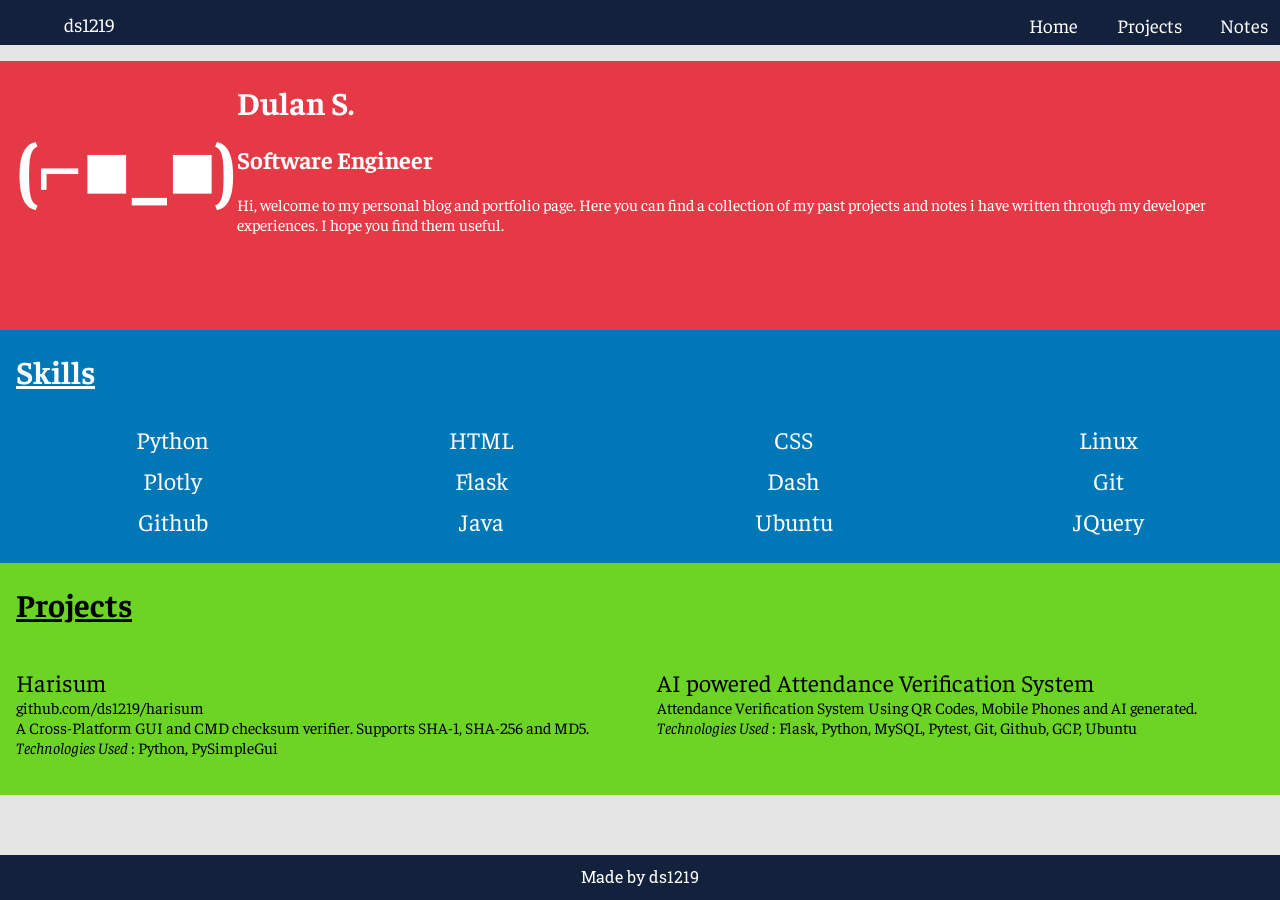
==== index.html @ 082e6889 "projects" ====
<!DOCTYPE html>
<html lang="en">
  <head>
    <meta charset="UTF-8" />
    <meta http-equiv="X-UA-Compatible" content="IE=edge" />
    <meta name="viewport" content="width=device-width, initial-scale=1.0" />
    <title>Home</title>
    <link rel="stylesheet" href="index.css" />
    <style>
      #content {
        display: grid;
        grid-template-rows: auto auto auto auto;
        padding-top: 1em;
        padding-bottom: 1em;
        color: white;
      }

      .card {
        padding-left: 1em;
        padding-right: 1em;
        padding-bottom: 1em;
      }
      #intro-card {
        display: grid;
        grid-template-columns: auto auto;
        background-color: #e63946;
      }

      #intro-card .emoticon {
        width: 100%;
        font-size: 5em;
        white-space: nowrap;
      }

      #skills,
      #projects {
        display: grid;
        background-color: #0077b6;
        color: 0077B6;
      }

      #projects {
        background-color: #6bd425;
        color: black;
      }
      .heading {
        grid-column-start: 1;
        grid-column-end: 5;
        text-decoration: underline;
        font-size: 2em;
      }

      .heading2 {
        grid-column-start: 1;
        grid-column-end: 5;
        font-size: 1.5em;
      }

      .skill p {
        font-size: 1.5em;
        text-align: center;
      }

      @media only screen and (max-width: 1064px) {
        #intro-card {
          grid-template-columns: auto;
          grid-template-rows: auto auto;
          column-gap: 0em;
        }

        .card {
          padding-bottom: 2em;
        }

        #skills,
        #projects {
          display: grid;
          grid-template-columns: auto;
          text-align: center;
        }

        .heading {
          grid-column-start: 1;
          grid-column-end: 1;
          text-align: center;
        }
      }
    </style>
  </head>
  <body>
    <nav>
      <a href="index.html" class="logo">ds1219</a>
      <a></a>
      <a href="index.html" class="links">Home</a>
      <a href="projects.html" class="links">Projects</a>
      <a href="notes.html" class="links">Notes</a>
    </nav>

    <div id="content">
      <div id="intro-card" class="card">
        <h1 class="emoticon">(⌐■_■)</h1>
        <div>
          <h1>Dulan S.</h1>
          <h2>Software Engineer</h2>
          <p>
            Hi, welcome to my personal blog and portfolio page. Here you can
            find a collection of my past projects and notes i have written
            through my developer experiences. I hope you find them useful.
          </p>
        </div>
      </div>
      <div id="skills" class="card">
        <h1 class="heading">Skills</h1>
        <div class="skill"><p>Python</p></div>
        <div class="skill"><p>HTML</p></div>
        <div class="skill"><p>CSS</p></div>
        <div class="skill"><p>Linux</p></div>
        <div class="skill"><p>Plotly</p></div>
        <div class="skill"><p>Flask</p></div>
        <div class="skill"><p>Dash</p></div>
        <div class="skill"><p>Git</p></div>
        <div class="skill"><p>Github</p></div>
        <div class="skill"><p>Java</p></div>
        <div class="skill"><p>Ubuntu</p></div>
        <div class="skill"><p>JQuery</p></div>
      </div>
      <div id="projects" class="card">
        <h1 class="heading">Projects</h1>
        <div>
          <p>
            <a class="heading2">Harisum</a><br />
            github.com/ds1219/harisum <br />
            A Cross-Platform GUI and CMD checksum verifier. Supports SHA-1,
            SHA-256 and MD5. <br />
            <em>Technologies Used</em> : Python, PySimpleGui
          </p>
        </div>
        <br />
        <br />
        <div>
          <p>
            <a class="heading2">AI powered Attendance Verification System</a
            ><br />
            Attendance Verification System Using QR Codes, Mobile Phones and AI
            generated.<br />
            <em>Technologies Used</em> : Flask, Python, MySQL, Pytest, Git,
            Github, GCP, Ubuntu
          </p>
        </div>
      </div>
    </div>

    <footer>
      <p>Made by ds1219</p>
    </footer>
  </body>
</html>
---- index.css ----
/*Google Fonts*/
@import url("https://fonts.googleapis.com/css2?family=Faustina:ital,wght@0,500;0,600;0,700;1,700&family=Kaisei+HarunoUmi:wght@500&family=Oswald:wght@300&family=Roboto+Slab&display=swap");

html,
body {
  font-family: "Faustina", serif;
  height: 100%;
  margin: 0;
  background-color: #e5e5e5;
}

/*revert chrome default css*/
p {
  margin-block-start: 0em;
  margin-block-end: 0em;
}

body {
  display: grid;
  grid-template-rows: 5vh auto 5vh;
}

.emoticon {
  font-family: "Faustina", serif;
}

nav {
  background-color: #14213d;
  overflow: hidden;
  display: grid;
  grid-template-columns: auto 70vw auto auto auto;
  font-size: 1.2em;
  padding-left: 5%;
  padding-right: 5%;
}

nav .links {
  color: white;
  text-align: center;
  height: 5vh;
  padding-left: 1em;
  padding-right: 1em;
  text-decoration: none;
  padding-top: 0.7em;
}

nav .links:hover {
  background-color: #fca311;
  color: #ffffff;
}

nav .logo {
  text-align: center;
  font-family: "Faustina", serif;
  color: white;
  text-decoration: none;
  padding-top: 0.6em;
}

nav .logo:hover {
  font-style: italic;
}

footer {
  width: 100%;
  background-color: #14213d;
  color: #ffffff;
  text-align: center;
  font-family: "Roboto Slab", serif;
  padding-top: 0.7em;
}

@media only screen and (max-width: 1064px) {
  nav {
    grid-template-columns: auto auto auto auto auto;
    padding-left: 1em;
    padding-right: 1em;
  }
}
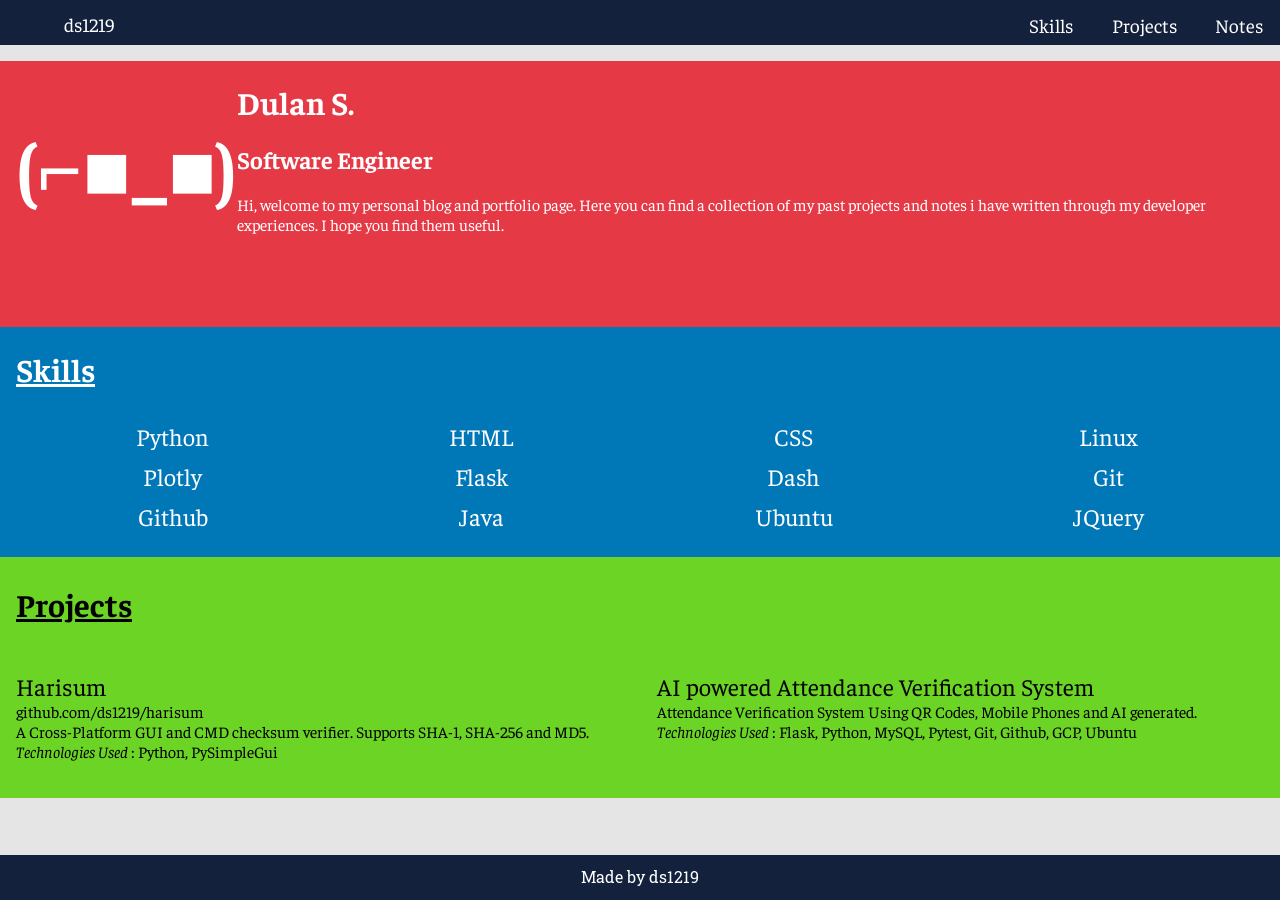
==== commit ea9364f2: "fix notes" ====
--- a/index.html
+++ b/index.html
@@ -91,8 +91,8 @@
     <nav>
       <a href="index.html" class="logo">ds1219</a>
       <a></a>
-      <a href="index.html" class="links">Home</a>
-      <a href="projects.html" class="links">Projects</a>
+      <a href="#skills" class="links">Skills</a>
+      <a href="#projects" class="links">Projects</a>
       <a href="notes.html" class="links">Notes</a>
     </nav>
 
@@ -124,7 +124,7 @@
         <div class="skill"><p>Ubuntu</p></div>
         <div class="skill"><p>JQuery</p></div>
       </div>
-      <div id="projects" class="card">
+      <section id="projects" class="card">
         <h1 class="heading">Projects</h1>
         <div>
           <p>
@@ -147,7 +147,7 @@
             Github, GCP, Ubuntu
           </p>
         </div>
-      </div>
+      </section>
     </div>
 
     <footer>
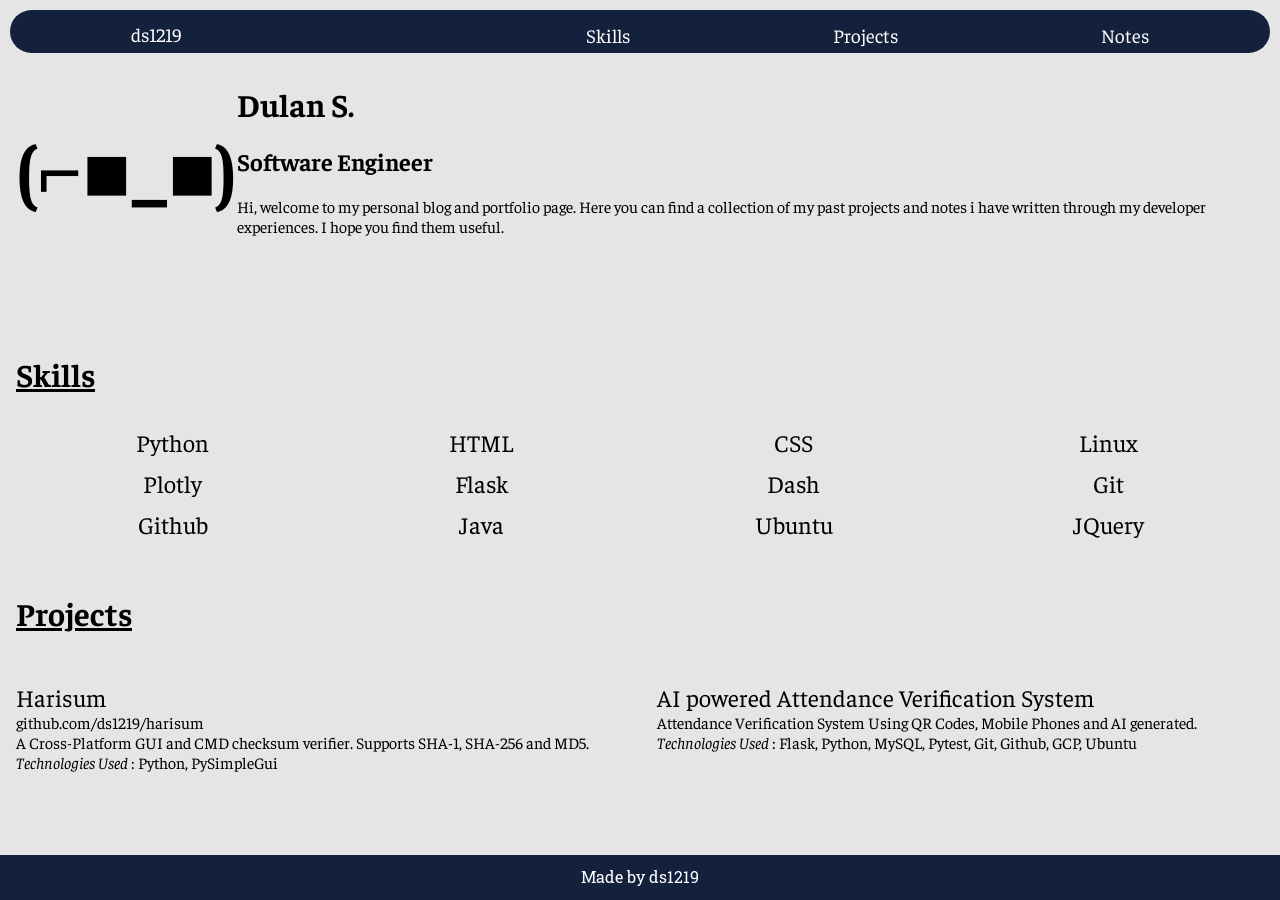
==== commit bf6a42a9: "navbar fix" ====
--- a/index.html
+++ b/index.html
@@ -1,157 +1,174 @@
 <!DOCTYPE html>
 <html lang="en">
-  <head>
-    <meta charset="UTF-8" />
-    <meta http-equiv="X-UA-Compatible" content="IE=edge" />
-    <meta name="viewport" content="width=device-width, initial-scale=1.0" />
-    <title>Home</title>
-    <link rel="stylesheet" href="index.css" />
-    <style>
-      #content {
-        display: grid;
-        grid-template-rows: auto auto auto auto;
-        padding-top: 1em;
-        padding-bottom: 1em;
-        color: white;
+
+<head>
+  <meta charset="UTF-8" />
+  <meta http-equiv="X-UA-Compatible" content="IE=edge" />
+  <meta name="viewport" content="width=device-width, initial-scale=1.0" />
+  <title>Home</title>
+  <link rel="stylesheet" href="index.css" />
+  <style>
+    #content {
+      display: grid;
+      grid-template-rows: auto auto auto auto;
+    }
+
+    .card {
+      padding-left: 1em;
+      padding-right: 1em;
+      padding-bottom: 1em;
+    }
+
+    #intro-card {
+      display: grid;
+      grid-template-columns: auto auto;
+    }
+
+    #intro-card .emoticon {
+      width: 100%;
+      font-size: 5em;
+      white-space: nowrap;
+    }
+
+    #skills,
+    #projects {
+      display: grid;
+    }
+
+    .heading {
+      grid-column-start: 1;
+      grid-column-end: 5;
+      text-decoration: underline;
+      font-size: 2em;
+    }
+
+    .heading2 {
+      grid-column-start: 1;
+      grid-column-end: 5;
+      font-size: 1.5em;
+    }
+
+    .skill p {
+      font-size: 1.5em;
+      text-align: center;
+    }
+
+    @media only screen and (max-width: 1064px) {
+      #intro-card {
+        grid-template-columns: auto;
+        grid-template-rows: auto auto;
+        column-gap: 0em;
       }
 
       .card {
-        padding-left: 1em;
-        padding-right: 1em;
-        padding-bottom: 1em;
-      }
-      #intro-card {
-        display: grid;
-        grid-template-columns: auto auto;
-        background-color: #e63946;
-      }
-
-      #intro-card .emoticon {
-        width: 100%;
-        font-size: 5em;
-        white-space: nowrap;
+        padding-bottom: 2em;
       }
 
       #skills,
       #projects {
         display: grid;
-        background-color: #0077b6;
-        color: 0077B6;
-      }
-
-      #projects {
-        background-color: #6bd425;
-        color: black;
-      }
-      .heading {
-        grid-column-start: 1;
-        grid-column-end: 5;
-        text-decoration: underline;
-        font-size: 2em;
-      }
-
-      .heading2 {
-        grid-column-start: 1;
-        grid-column-end: 5;
-        font-size: 1.5em;
-      }
-
-      .skill p {
-        font-size: 1.5em;
+        grid-template-columns: auto;
         text-align: center;
       }
 
-      @media only screen and (max-width: 1064px) {
-        #intro-card {
-          grid-template-columns: auto;
-          grid-template-rows: auto auto;
-          column-gap: 0em;
-        }
+      .heading {
+        grid-column-start: 1;
+        grid-column-end: 1;
+        text-align: center;
+      }
+    }
+  </style>
+</head>
 
-        .card {
-          padding-bottom: 2em;
-        }
+<body>
+  <nav>
+    <a href="index.html" class="logo">ds1219</a>
+    <a></a>
+    <a href="index.html#skills" class="links">Skills</a>
+    <a href="index.htm#projects" class="links">Projects</a>
+    <a href="notes.html" class="links">Notes</a>
+  </nav>
 
-        #skills,
-        #projects {
-          display: grid;
-          grid-template-columns: auto;
-          text-align: center;
-        }
+  <div id="content">
+    <div id="intro-card" class="card">
+      <h1 class="emoticon">(⌐■_■)</h1>
+      <div>
+        <h1>Dulan S.</h1>
+        <h2>Software Engineer</h2>
+        <p>
+          Hi, welcome to my personal blog and portfolio page. Here you can
+          find a collection of my past projects and notes i have written
+          through my developer experiences. I hope you find them useful.
+        </p>
+      </div>
+    </div>
+    <div id="skills" class="card">
+      <h1 class="heading">Skills</h1>
+      <div class="skill">
+        <p>Python</p>
+      </div>
+      <div class="skill">
+        <p>HTML</p>
+      </div>
+      <div class="skill">
+        <p>CSS</p>
+      </div>
+      <div class="skill">
+        <p>Linux</p>
+      </div>
+      <div class="skill">
+        <p>Plotly</p>
+      </div>
+      <div class="skill">
+        <p>Flask</p>
+      </div>
+      <div class="skill">
+        <p>Dash</p>
+      </div>
+      <div class="skill">
+        <p>Git</p>
+      </div>
+      <div class="skill">
+        <p>Github</p>
+      </div>
+      <div class="skill">
+        <p>Java</p>
+      </div>
+      <div class="skill">
+        <p>Ubuntu</p>
+      </div>
+      <div class="skill">
+        <p>JQuery</p>
+      </div>
+    </div>
+    <section id="projects" class="card">
+      <h1 class="heading">Projects</h1>
+      <div>
+        <p>
+          <a class="heading2">Harisum</a><br />
+          github.com/ds1219/harisum <br />
+          A Cross-Platform GUI and CMD checksum verifier. Supports SHA-1,
+          SHA-256 and MD5. <br />
+          <em>Technologies Used</em> : Python, PySimpleGui
+        </p>
+      </div>
+      <br />
+      <br />
+      <div>
+        <p>
+          <a class="heading2">AI powered Attendance Verification System</a><br />
+          Attendance Verification System Using QR Codes, Mobile Phones and AI
+          generated.<br />
+          <em>Technologies Used</em> : Flask, Python, MySQL, Pytest, Git,
+          Github, GCP, Ubuntu
+        </p>
+      </div>
+    </section>
+  </div>
 
-        .heading {
-          grid-column-start: 1;
-          grid-column-end: 1;
-          text-align: center;
-        }
-      }
-    </style>
-  </head>
-  <body>
-    <nav>
-      <a href="index.html" class="logo">ds1219</a>
-      <a></a>
-      <a href="#skills" class="links">Skills</a>
-      <a href="#projects" class="links">Projects</a>
-      <a href="notes.html" class="links">Notes</a>
-    </nav>
+  <footer>
+    <p>Made by ds1219</p>
+  </footer>
+</body>
 
-    <div id="content">
-      <div id="intro-card" class="card">
-        <h1 class="emoticon">(⌐■_■)</h1>
-        <div>
-          <h1>Dulan S.</h1>
-          <h2>Software Engineer</h2>
-          <p>
-            Hi, welcome to my personal blog and portfolio page. Here you can
-            find a collection of my past projects and notes i have written
-            through my developer experiences. I hope you find them useful.
-          </p>
-        </div>
-      </div>
-      <div id="skills" class="card">
-        <h1 class="heading">Skills</h1>
-        <div class="skill"><p>Python</p></div>
-        <div class="skill"><p>HTML</p></div>
-        <div class="skill"><p>CSS</p></div>
-        <div class="skill"><p>Linux</p></div>
-        <div class="skill"><p>Plotly</p></div>
-        <div class="skill"><p>Flask</p></div>
-        <div class="skill"><p>Dash</p></div>
-        <div class="skill"><p>Git</p></div>
-        <div class="skill"><p>Github</p></div>
-        <div class="skill"><p>Java</p></div>
-        <div class="skill"><p>Ubuntu</p></div>
-        <div class="skill"><p>JQuery</p></div>
-      </div>
-      <section id="projects" class="card">
-        <h1 class="heading">Projects</h1>
-        <div>
-          <p>
-            <a class="heading2">Harisum</a><br />
-            github.com/ds1219/harisum <br />
-            A Cross-Platform GUI and CMD checksum verifier. Supports SHA-1,
-            SHA-256 and MD5. <br />
-            <em>Technologies Used</em> : Python, PySimpleGui
-          </p>
-        </div>
-        <br />
-        <br />
-        <div>
-          <p>
-            <a class="heading2">AI powered Attendance Verification System</a
-            ><br />
-            Attendance Verification System Using QR Codes, Mobile Phones and AI
-            generated.<br />
-            <em>Technologies Used</em> : Flask, Python, MySQL, Pytest, Git,
-            Github, GCP, Ubuntu
-          </p>
-        </div>
-      </section>
-    </div>
-
-    <footer>
-      <p>Made by ds1219</p>
-    </footer>
-  </body>
-</html>
+</html>
--- a/index.css
+++ b/index.css
@@ -17,7 +17,7 @@
 
 body {
   display: grid;
-  grid-template-rows: 5vh auto 5vh;
+  grid-template-rows: 7vh auto 5vh;
 }
 
 .emoticon {
@@ -26,20 +26,17 @@
 
 nav {
   background-color: #14213d;
-  overflow: hidden;
   display: grid;
-  grid-template-columns: auto 70vw auto auto auto;
+  grid-template-columns: auto auto auto auto auto;
+  padding: 0em 1em 0em;
   font-size: 1.2em;
-  padding-left: 5%;
-  padding-right: 5%;
+  border-radius: 50px;
+  margin: 10px 10px 10px;
 }
 
 nav .links {
   color: white;
   text-align: center;
-  height: 5vh;
-  padding-left: 1em;
-  padding-right: 1em;
   text-decoration: none;
   padding-top: 0.7em;
 }
@@ -69,11 +66,3 @@
   font-family: "Roboto Slab", serif;
   padding-top: 0.7em;
 }
-
-@media only screen and (max-width: 1064px) {
-  nav {
-    grid-template-columns: auto auto auto auto auto;
-    padding-left: 1em;
-    padding-right: 1em;
-  }
-}
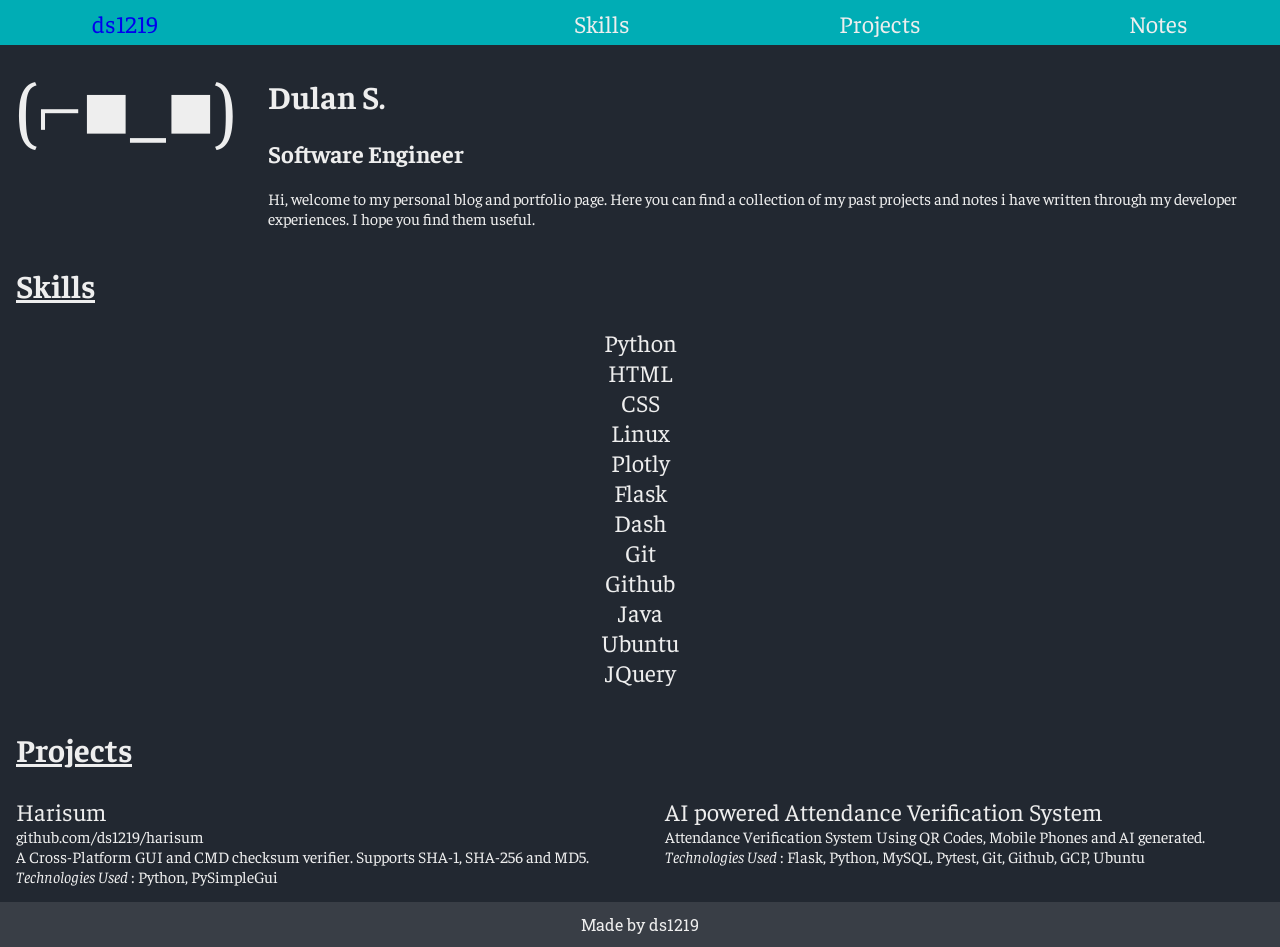
==== commit 81759380: "v3 many changes" ====
--- a/index.html
+++ b/index.html
@@ -1,174 +1,117 @@
 <!DOCTYPE html>
 <html lang="en">
-
-<head>
-  <meta charset="UTF-8" />
-  <meta http-equiv="X-UA-Compatible" content="IE=edge" />
-  <meta name="viewport" content="width=device-width, initial-scale=1.0" />
-  <title>Home</title>
-  <link rel="stylesheet" href="index.css" />
-  <style>
-    #content {
-      display: grid;
-      grid-template-rows: auto auto auto auto;
-    }
-
-    .card {
-      padding-left: 1em;
-      padding-right: 1em;
-      padding-bottom: 1em;
-    }
-
-    #intro-card {
-      display: grid;
-      grid-template-columns: auto auto;
-    }
-
-    #intro-card .emoticon {
-      width: 100%;
-      font-size: 5em;
-      white-space: nowrap;
-    }
-
-    #skills,
-    #projects {
-      display: grid;
-    }
-
-    .heading {
-      grid-column-start: 1;
-      grid-column-end: 5;
-      text-decoration: underline;
-      font-size: 2em;
-    }
-
-    .heading2 {
-      grid-column-start: 1;
-      grid-column-end: 5;
-      font-size: 1.5em;
-    }
-
-    .skill p {
-      font-size: 1.5em;
-      text-align: center;
-    }
-
-    @media only screen and (max-width: 1064px) {
+  <head>
+    <meta charset="UTF-8" />
+    <meta http-equiv="X-UA-Compatible" content="IE=edge" />
+    <meta name="viewport" content="width=device-width, initial-scale=1.0" />
+    <title>Home</title>
+    <link rel="stylesheet" href="styles/index.css" />
+    <style>
       #intro-card {
-        grid-template-columns: auto;
-        grid-template-rows: auto auto;
-        column-gap: 0em;
+        display: grid;
+        grid-template-columns: auto auto;
+        column-gap: 2em;
+        margin-top: 10px;
       }
 
-      .card {
-        padding-bottom: 2em;
+      #intro-card .emoticon {
+        width: 100%;
+        font-size: 5em;
+        white-space: nowrap;
       }
 
-      #skills,
-      #projects {
-        display: grid;
-        grid-template-columns: auto;
-        text-align: center;
+      .emoticon {
+        font-family: "Faustina", serif;
+        padding-top: 0px;
       }
 
-      .heading {
-        grid-column-start: 1;
-        grid-column-end: 1;
-        text-align: center;
+      @media only screen and (max-width: 1064px) {
+        #intro-card {
+          grid-template-columns: auto;
+          grid-template-rows: auto auto;
+          column-gap: 0em;
+        }
       }
-    }
-  </style>
-</head>
+    </style>
+  </head>
 
-<body>
-  <nav>
-    <a href="index.html" class="logo">ds1219</a>
-    <a></a>
-    <a href="index.html#skills" class="links">Skills</a>
-    <a href="index.htm#projects" class="links">Projects</a>
-    <a href="notes.html" class="links">Notes</a>
-  </nav>
+  <body>
+    <nav>
+      <span><a href="index.html" class="logo">ds1219</a></span>
+      <a></a>
+      <span><a href="index.html#skills" class="links">Skills</a></span>
+      <span><a href="index.htm#projects" class="links">Projects</a></span>
+      <span><a href="notes.html" class="links">Notes</a></span>
+    </nav>
 
-  <div id="content">
-    <div id="intro-card" class="card">
-      <h1 class="emoticon">(⌐■_■)</h1>
-      <div>
-        <h1>Dulan S.</h1>
-        <h2>Software Engineer</h2>
-        <p>
-          Hi, welcome to my personal blog and portfolio page. Here you can
-          find a collection of my past projects and notes i have written
-          through my developer experiences. I hope you find them useful.
-        </p>
+    <div id="content">
+      <div id="intro-card" class="card">
+        <p class="emoticon">(⌐■_■)</p>
+        <div>
+          <h1>Dulan S.</h1>
+          <h2>Software Engineer</h2>
+          <p>
+            Hi, welcome to my personal blog and portfolio page. Here you can
+            find a collection of my past projects and notes i have written
+            through my developer experiences. I hope you find them useful.
+          </p>
+        </div>
       </div>
-    </div>
-    <div id="skills" class="card">
-      <h1 class="heading">Skills</h1>
-      <div class="skill">
+      <div id="skills" class="card">
+        <h1 class="heading">Skills</h1>
+
         <p>Python</p>
-      </div>
-      <div class="skill">
+
         <p>HTML</p>
-      </div>
-      <div class="skill">
+
         <p>CSS</p>
-      </div>
-      <div class="skill">
+
         <p>Linux</p>
-      </div>
-      <div class="skill">
+
         <p>Plotly</p>
-      </div>
-      <div class="skill">
+
         <p>Flask</p>
-      </div>
-      <div class="skill">
+
         <p>Dash</p>
-      </div>
-      <div class="skill">
+
         <p>Git</p>
-      </div>
-      <div class="skill">
+
         <p>Github</p>
-      </div>
-      <div class="skill">
+
         <p>Java</p>
-      </div>
-      <div class="skill">
+
         <p>Ubuntu</p>
-      </div>
-      <div class="skill">
+
         <p>JQuery</p>
       </div>
+      <section id="projects" class="card">
+        <h1 class="heading">Projects</h1>
+        <div>
+          <p>
+            <a class="heading2">Harisum</a><br />
+            github.com/ds1219/harisum <br />
+            A Cross-Platform GUI and CMD checksum verifier. Supports SHA-1,
+            SHA-256 and MD5. <br />
+            <em>Technologies Used</em> : Python, PySimpleGui
+          </p>
+        </div>
+        <br />
+        <br />
+        <div>
+          <p>
+            <a class="heading2">AI powered Attendance Verification System</a
+            ><br />
+            Attendance Verification System Using QR Codes, Mobile Phones and AI
+            generated.<br />
+            <em>Technologies Used</em> : Flask, Python, MySQL, Pytest, Git,
+            Github, GCP, Ubuntu
+          </p>
+        </div>
+      </section>
     </div>
-    <section id="projects" class="card">
-      <h1 class="heading">Projects</h1>
-      <div>
-        <p>
-          <a class="heading2">Harisum</a><br />
-          github.com/ds1219/harisum <br />
-          A Cross-Platform GUI and CMD checksum verifier. Supports SHA-1,
-          SHA-256 and MD5. <br />
-          <em>Technologies Used</em> : Python, PySimpleGui
-        </p>
-      </div>
-      <br />
-      <br />
-      <div>
-        <p>
-          <a class="heading2">AI powered Attendance Verification System</a><br />
-          Attendance Verification System Using QR Codes, Mobile Phones and AI
-          generated.<br />
-          <em>Technologies Used</em> : Flask, Python, MySQL, Pytest, Git,
-          Github, GCP, Ubuntu
-        </p>
-      </div>
-    </section>
-  </div>
 
-  <footer>
-    <p>Made by ds1219</p>
-  </footer>
-</body>
-
-</html>+    <footer>
+      <p>Made by ds1219</p>
+    </footer>
+  </body>
+</html>
--- a/styles/index.css
+++ b/styles/index.css
@@ -0,0 +1,103 @@
+/*Google Fonts*/
+@import url("https://fonts.googleapis.com/css2?family=Faustina:ital,wght@0,500;0,600;0,700;1,700&family=Kaisei+HarunoUmi:wght@500&family=Oswald:wght@300&family=Roboto+Slab&display=swap");
+/*external stylesheets*/
+@import "nav.css";
+
+:root {
+  --background: #222831;
+  --foreground: #393e46;
+  --text: #eeeeee;
+  --accent: #00adb5;
+}
+
+html,
+body {
+  font-family: "Faustina", serif;
+  height: 100%;
+  margin: 0;
+  background-color: var(--background);
+  color: var(--text);
+}
+
+/*revert chrome default css*/
+p {
+  margin-block-start: 0em;
+  margin-block-end: 0em;
+}
+
+body {
+  display: grid;
+  grid-template-rows: 5vh auto 5vh;
+}
+
+/* footer */
+footer {
+  width: 100%;
+  background-color: var(--foreground);
+  text-align: center;
+  font-family: "Roboto Slab", serif;
+  display: grid;
+  place-items: center;
+}
+
+#content {
+  display: grid;
+  grid-template-rows: auto auto auto auto;
+}
+
+.card {
+  padding-left: 1em;
+  padding-right: 1em;
+  padding-bottom: 1em;
+  column-gap: 1em;
+}
+
+#skill {
+  display: grid;
+  grid-template-columns: auto auto auto;
+}
+
+#projects {
+  display: grid;
+}
+
+.heading {
+  grid-column-start: 1;
+  grid-column-end: 5;
+  text-decoration: underline;
+  font-size: 2em;
+}
+
+.heading2 {
+  grid-column-start: 1;
+  grid-column-end: 5;
+  font-size: 1.5em;
+}
+
+#skills p {
+  font-size: 1.5em;
+  text-align: center;
+}
+
+@media only screen and (max-width: 1064px) {
+  .card {
+    padding-bottom: 2em;
+  }
+
+  #projects {
+    display: grid;
+    grid-template-columns: auto;
+    text-align: center;
+  }
+
+  #skill {
+    display: grid;
+    grid-template-columns: auto auto auto auto auto;
+  }
+
+  .heading {
+    grid-column-start: 1;
+    grid-column-end: 1;
+    text-align: center;
+  }
+}
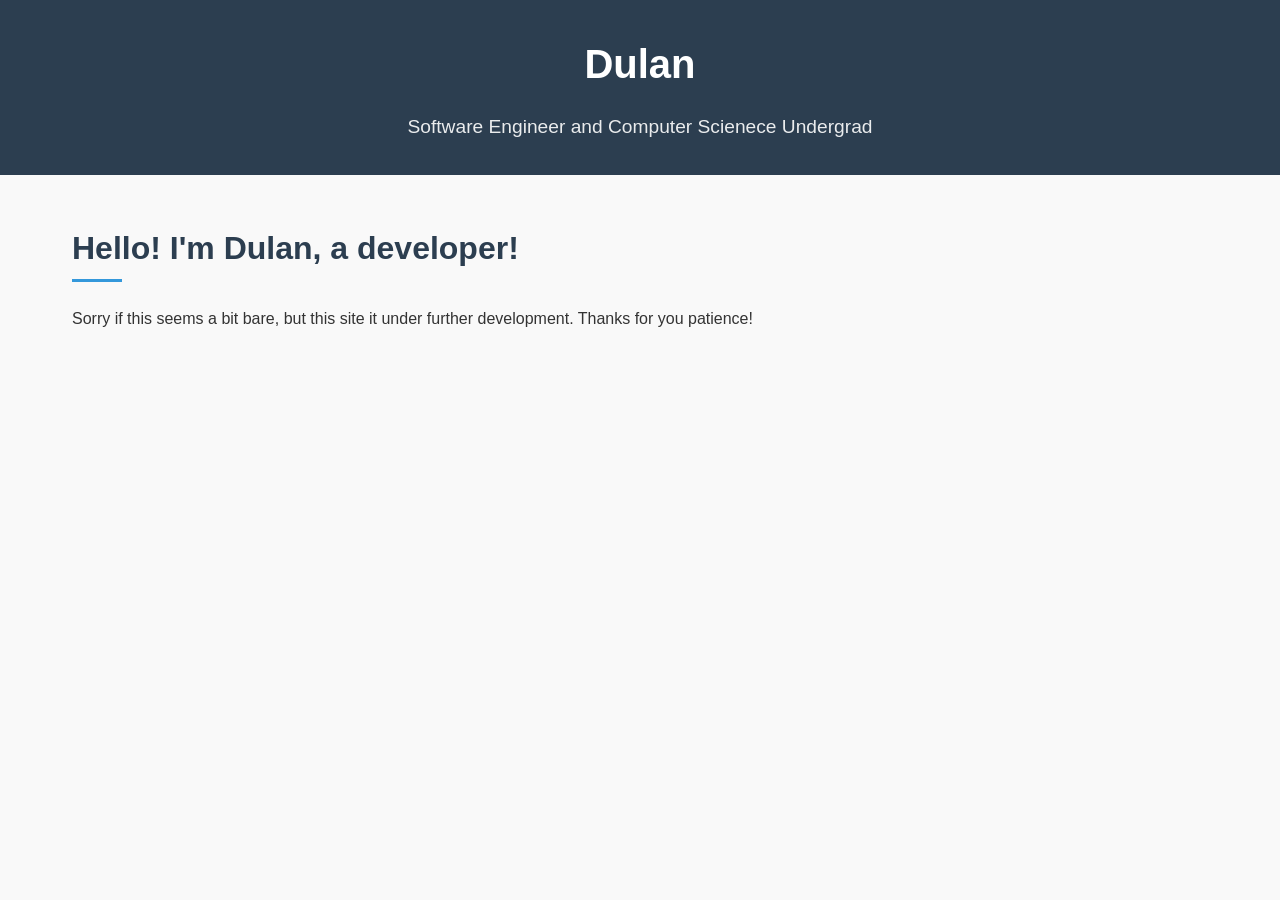
==== commit 0189d5b0: "Rename portfolio-landing-page.html to index.html" ====
--- a/index.html
+++ b/index.html
@@ -1,117 +1,263 @@
 <!DOCTYPE html>
 <html lang="en">
-  <head>
-    <meta charset="UTF-8" />
-    <meta http-equiv="X-UA-Compatible" content="IE=edge" />
-    <meta name="viewport" content="width=device-width, initial-scale=1.0" />
-    <title>Home</title>
-    <link rel="stylesheet" href="styles/index.css" />
+<head>
+    <meta charset="UTF-8">
+    <meta name="viewport" content="width=device-width, initial-scale=1.0">
+    <title>ds1219 Portfolio</title>
     <style>
-      #intro-card {
-        display: grid;
-        grid-template-columns: auto auto;
-        column-gap: 2em;
-        margin-top: 10px;
-      }
-
-      #intro-card .emoticon {
-        width: 100%;
-        font-size: 5em;
-        white-space: nowrap;
-      }
-
-      .emoticon {
-        font-family: "Faustina", serif;
-        padding-top: 0px;
-      }
-
-      @media only screen and (max-width: 1064px) {
-        #intro-card {
-          grid-template-columns: auto;
-          grid-template-rows: auto auto;
-          column-gap: 0em;
-        }
-      }
+        /* Reset and base styles */
+        * {
+            margin: 0;
+            padding: 0;
+            box-sizing: border-box;
+        }
+        
+        body {
+            font-family: 'Helvetica Neue', Arial, sans-serif;
+            line-height: 1.6;
+            color: #333;
+            background-color: #f9f9f9;
+        }
+        
+        /* Header styles */
+        header {
+            background-color: #2c3e50;
+            color: white;
+            padding: 2rem 0;
+            text-align: center;
+        }
+        
+        .header-content {
+            max-width: 1200px;
+            margin: 0 auto;
+            padding: 0 2rem;
+        }
+        
+        .header-content h1 {
+            font-size: 2.5rem;
+            margin-bottom: 1rem;
+        }
+        
+        .header-content p {
+            font-size: 1.2rem;
+            opacity: 0.9;
+        }
+        
+        /* Navigation */
+        nav {
+            background-color: #34495e;
+            padding: 1rem 0;
+        }
+        
+        nav ul {
+            display: flex;
+            justify-content: center;
+            list-style: none;
+            max-width: 1200px;
+            margin: 0 auto;
+            padding: 0 2rem;
+        }
+        
+        nav ul li {
+            margin: 0 1rem;
+        }
+        
+        nav ul li a {
+            color: white;
+            text-decoration: none;
+            font-weight: bold;
+            transition: opacity 0.3s;
+        }
+        
+        nav ul li a:hover {
+            opacity: 0.8;
+        }
+        
+        /* Main content */
+        main {
+            max-width: 1200px;
+            margin: 3rem auto;
+            padding: 0 2rem;
+        }
+        
+        /* About section */
+        .about {
+            margin-bottom: 4rem;
+        }
+        
+        .about h2 {
+            font-size: 2rem;
+            color: #2c3e50;
+            margin-bottom: 1.5rem;
+            position: relative;
+            padding-bottom: 0.5rem;
+        }
+        
+        .about h2::after {
+            content: "";
+            position: absolute;
+            bottom: 0;
+            left: 0;
+            width: 50px;
+            height: 3px;
+            background-color: #3498db;
+        }
+        
+        /* Projects section */
+        .projects h2 {
+            font-size: 2rem;
+            color: #2c3e50;
+            margin-bottom: 1.5rem;
+            position: relative;
+            padding-bottom: 0.5rem;
+        }
+        
+        .projects h2::after {
+            content: "";
+            position: absolute;
+            bottom: 0;
+            left: 0;
+            width: 50px;
+            height: 3px;
+            background-color: #3498db;
+        }
+        
+        .project-grid {
+            display: grid;
+            grid-template-columns: repeat(auto-fill, minmax(300px, 1fr));
+            gap: 2rem;
+        }
+        
+        .project-card {
+            background-color: white;
+            border-radius: 8px;
+            overflow: hidden;
+            box-shadow: 0 4px 6px rgba(0, 0, 0, 0.1);
+            transition: transform 0.3s, box-shadow 0.3s;
+        }
+        
+        .project-card:hover {
+            transform: translateY(-5px);
+            box-shadow: 0 10px 20px rgba(0, 0, 0, 0.1);
+        }
+        
+        .project-image {
+            width: 100%;
+            height: 200px;
+            background-color: #3498db;
+            position: relative;
+        }
+        
+        .project-image::before {
+            content: "Project Image";
+            position: absolute;
+            top: 50%;
+            left: 50%;
+            transform: translate(-50%, -50%);
+            color: white;
+            font-weight: bold;
+        }
+        
+        .project-content {
+            padding: 1.5rem;
+        }
+        
+        .project-content h3 {
+            margin-bottom: 0.5rem;
+            color: #2c3e50;
+        }
+        
+        .project-content p {
+            margin-bottom: 1rem;
+            color: #7f8c8d;
+        }
+        
+        .project-link {
+            display: inline-block;
+            padding: 0.5rem 1rem;
+            background-color: #3498db;
+            color: white;
+            text-decoration: none;
+            border-radius: 4px;
+            font-weight: bold;
+            transition: background-color 0.3s;
+        }
+        
+        .project-link:hover {
+            background-color: #2980b9;
+        }
+        
+        /* Footer */
+        footer {
+            background-color: #2c3e50;
+            color: white;
+            text-align: center;
+            padding: 2rem 0;
+        }
+        
+        .footer-content {
+            max-width: 1200px;
+            margin: 0 auto;
+            padding: 0 2rem;
+        }
+        
+        .social-links {
+            margin-top: 1rem;
+        }
+        
+        .social-links a {
+            color: white;
+            margin: 0 0.5rem;
+            font-size: 1.2rem;
+            text-decoration: none;
+            transition: color 0.3s;
+        }
+        
+        .social-links a:hover {
+            color: #3498db;
+        }
+        
+        /* Media queries for responsiveness */
+        @media (max-width: 768px) {
+            .header-content h1 {
+                font-size: 2rem;
+            }
+            
+            .header-content p {
+                font-size: 1rem;
+            }
+            
+            nav ul {
+                flex-direction: column;
+                align-items: center;
+            }
+            
+            nav ul li {
+                margin: 0.5rem 0;
+            }
+            
+            .project-grid {
+                grid-template-columns: 1fr;
+            }
+        }
     </style>
-  </head>
-
-  <body>
-    <nav>
-      <span><a href="index.html" class="logo">ds1219</a></span>
-      <a></a>
-      <span><a href="index.html#skills" class="links">Skills</a></span>
-      <span><a href="index.htm#projects" class="links">Projects</a></span>
-      <span><a href="notes.html" class="links">Notes</a></span>
-    </nav>
-
-    <div id="content">
-      <div id="intro-card" class="card">
-        <p class="emoticon">(⌐■_■)</p>
-        <div>
-          <h1>Dulan S.</h1>
-          <h2>Software Engineer</h2>
-          <p>
-            Hi, welcome to my personal blog and portfolio page. Here you can
-            find a collection of my past projects and notes i have written
-            through my developer experiences. I hope you find them useful.
-          </p>
+</head>
+<body>
+    <!-- Header Section -->
+    <header>
+        <div class="header-content">
+            <h1>Dulan</h1>
+            <p>Software Engineer and Computer Scienece Undergrad</p>
         </div>
-      </div>
-      <div id="skills" class="card">
-        <h1 class="heading">Skills</h1>
-
-        <p>Python</p>
-
-        <p>HTML</p>
-
-        <p>CSS</p>
-
-        <p>Linux</p>
-
-        <p>Plotly</p>
-
-        <p>Flask</p>
-
-        <p>Dash</p>
-
-        <p>Git</p>
-
-        <p>Github</p>
-
-        <p>Java</p>
-
-        <p>Ubuntu</p>
-
-        <p>JQuery</p>
-      </div>
-      <section id="projects" class="card">
-        <h1 class="heading">Projects</h1>
-        <div>
-          <p>
-            <a class="heading2">Harisum</a><br />
-            github.com/ds1219/harisum <br />
-            A Cross-Platform GUI and CMD checksum verifier. Supports SHA-1,
-            SHA-256 and MD5. <br />
-            <em>Technologies Used</em> : Python, PySimpleGui
-          </p>
-        </div>
-        <br />
-        <br />
-        <div>
-          <p>
-            <a class="heading2">AI powered Attendance Verification System</a
-            ><br />
-            Attendance Verification System Using QR Codes, Mobile Phones and AI
-            generated.<br />
-            <em>Technologies Used</em> : Flask, Python, MySQL, Pytest, Git,
-            Github, GCP, Ubuntu
-          </p>
-        </div>
-      </section>
-    </div>
-
-    <footer>
-      <p>Made by ds1219</p>
-    </footer>
-  </body>
+    </header>
+    
+    <!-- Main Content -->
+    <main>
+        <!-- About Section -->
+        <section id="about" class="about">
+            <h2>Hello! I'm Dulan, a developer!</h2>
+            <p>Sorry if this seems a bit bare, but this site it under further development. Thanks for you patience!</p>
+        </section>        
+    </main>
+</body>
 </html>
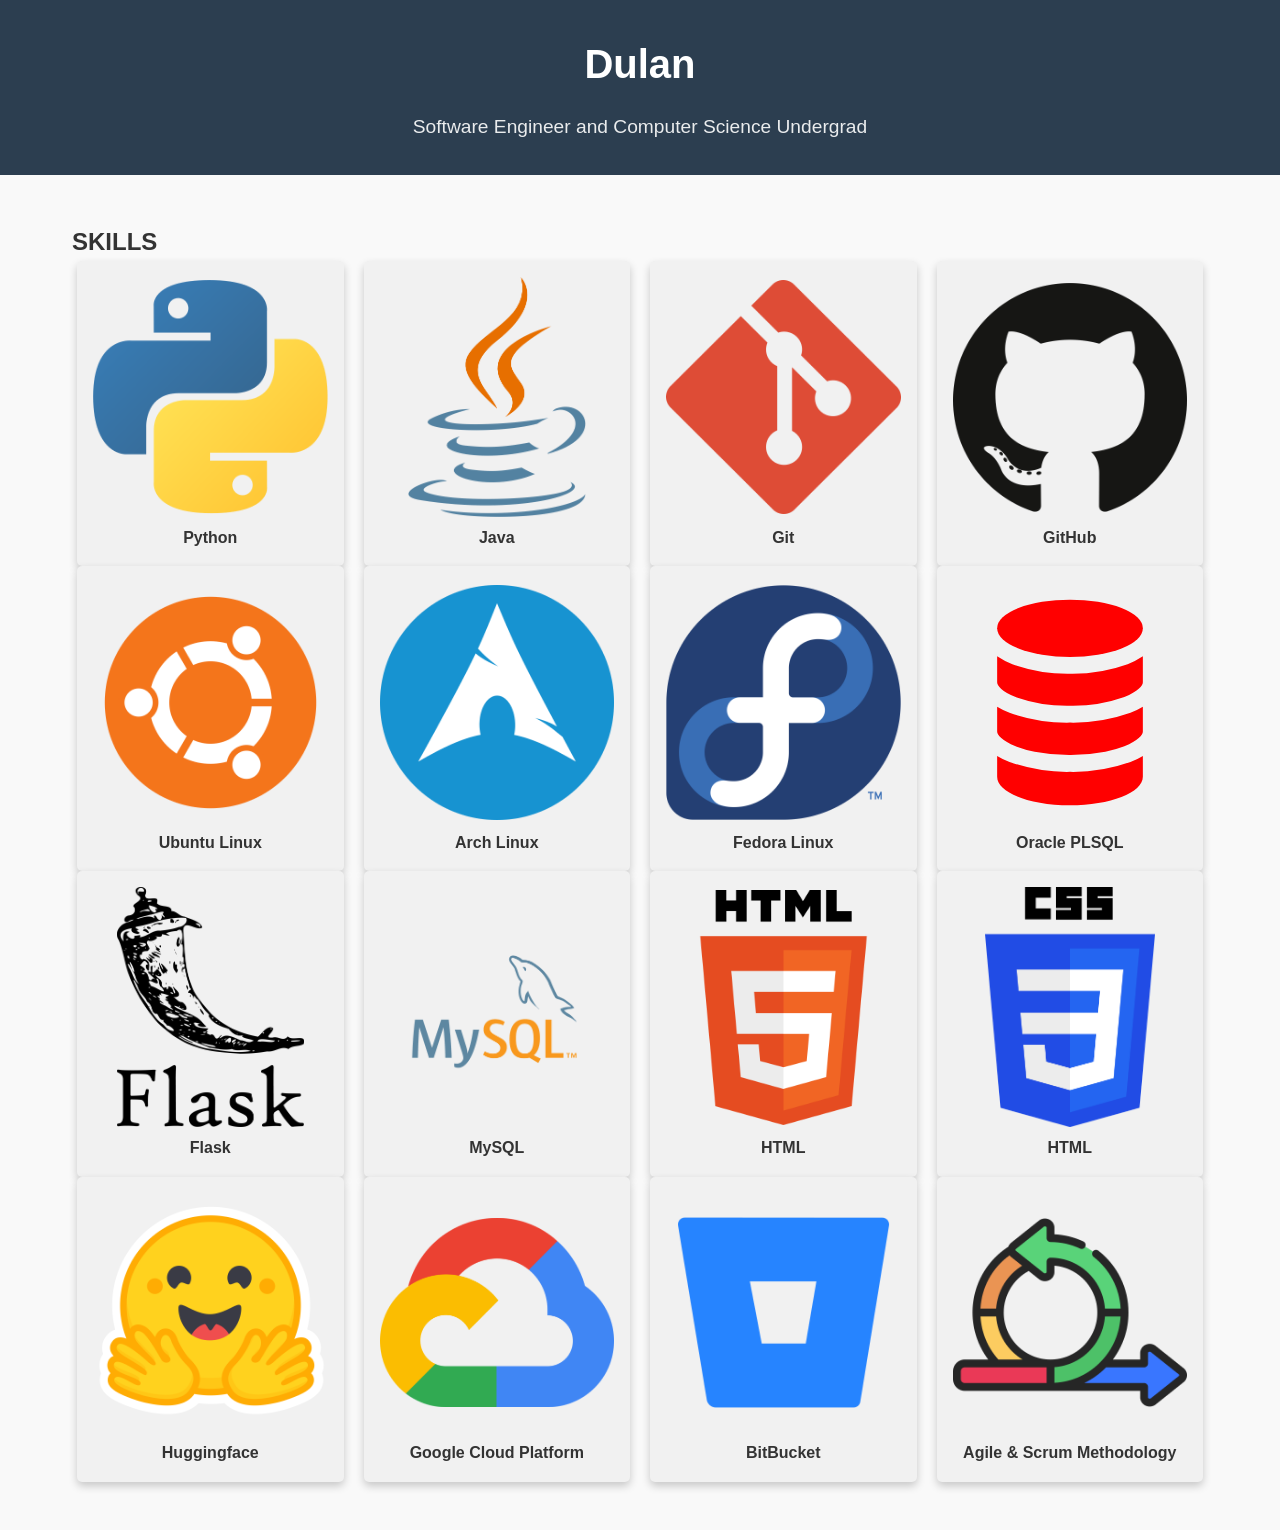
==== commit 2e630480: "skills" ====
--- a/index.html
+++ b/index.html
@@ -1,263 +1,158 @@
 <!DOCTYPE html>
 <html lang="en">
+
 <head>
     <meta charset="UTF-8">
     <meta name="viewport" content="width=device-width, initial-scale=1.0">
     <title>ds1219 Portfolio</title>
-    <style>
-        /* Reset and base styles */
-        * {
-            margin: 0;
-            padding: 0;
-            box-sizing: border-box;
-        }
-        
-        body {
-            font-family: 'Helvetica Neue', Arial, sans-serif;
-            line-height: 1.6;
-            color: #333;
-            background-color: #f9f9f9;
-        }
-        
-        /* Header styles */
-        header {
-            background-color: #2c3e50;
-            color: white;
-            padding: 2rem 0;
-            text-align: center;
-        }
-        
-        .header-content {
-            max-width: 1200px;
-            margin: 0 auto;
-            padding: 0 2rem;
-        }
-        
-        .header-content h1 {
-            font-size: 2.5rem;
-            margin-bottom: 1rem;
-        }
-        
-        .header-content p {
-            font-size: 1.2rem;
-            opacity: 0.9;
-        }
-        
-        /* Navigation */
-        nav {
-            background-color: #34495e;
-            padding: 1rem 0;
-        }
-        
-        nav ul {
-            display: flex;
-            justify-content: center;
-            list-style: none;
-            max-width: 1200px;
-            margin: 0 auto;
-            padding: 0 2rem;
-        }
-        
-        nav ul li {
-            margin: 0 1rem;
-        }
-        
-        nav ul li a {
-            color: white;
-            text-decoration: none;
-            font-weight: bold;
-            transition: opacity 0.3s;
-        }
-        
-        nav ul li a:hover {
-            opacity: 0.8;
-        }
-        
-        /* Main content */
-        main {
-            max-width: 1200px;
-            margin: 3rem auto;
-            padding: 0 2rem;
-        }
-        
-        /* About section */
-        .about {
-            margin-bottom: 4rem;
-        }
-        
-        .about h2 {
-            font-size: 2rem;
-            color: #2c3e50;
-            margin-bottom: 1.5rem;
-            position: relative;
-            padding-bottom: 0.5rem;
-        }
-        
-        .about h2::after {
-            content: "";
-            position: absolute;
-            bottom: 0;
-            left: 0;
-            width: 50px;
-            height: 3px;
-            background-color: #3498db;
-        }
-        
-        /* Projects section */
-        .projects h2 {
-            font-size: 2rem;
-            color: #2c3e50;
-            margin-bottom: 1.5rem;
-            position: relative;
-            padding-bottom: 0.5rem;
-        }
-        
-        .projects h2::after {
-            content: "";
-            position: absolute;
-            bottom: 0;
-            left: 0;
-            width: 50px;
-            height: 3px;
-            background-color: #3498db;
-        }
-        
-        .project-grid {
-            display: grid;
-            grid-template-columns: repeat(auto-fill, minmax(300px, 1fr));
-            gap: 2rem;
-        }
-        
-        .project-card {
-            background-color: white;
-            border-radius: 8px;
-            overflow: hidden;
-            box-shadow: 0 4px 6px rgba(0, 0, 0, 0.1);
-            transition: transform 0.3s, box-shadow 0.3s;
-        }
-        
-        .project-card:hover {
-            transform: translateY(-5px);
-            box-shadow: 0 10px 20px rgba(0, 0, 0, 0.1);
-        }
-        
-        .project-image {
-            width: 100%;
-            height: 200px;
-            background-color: #3498db;
-            position: relative;
-        }
-        
-        .project-image::before {
-            content: "Project Image";
-            position: absolute;
-            top: 50%;
-            left: 50%;
-            transform: translate(-50%, -50%);
-            color: white;
-            font-weight: bold;
-        }
-        
-        .project-content {
-            padding: 1.5rem;
-        }
-        
-        .project-content h3 {
-            margin-bottom: 0.5rem;
-            color: #2c3e50;
-        }
-        
-        .project-content p {
-            margin-bottom: 1rem;
-            color: #7f8c8d;
-        }
-        
-        .project-link {
-            display: inline-block;
-            padding: 0.5rem 1rem;
-            background-color: #3498db;
-            color: white;
-            text-decoration: none;
-            border-radius: 4px;
-            font-weight: bold;
-            transition: background-color 0.3s;
-        }
-        
-        .project-link:hover {
-            background-color: #2980b9;
-        }
-        
-        /* Footer */
-        footer {
-            background-color: #2c3e50;
-            color: white;
-            text-align: center;
-            padding: 2rem 0;
-        }
-        
-        .footer-content {
-            max-width: 1200px;
-            margin: 0 auto;
-            padding: 0 2rem;
-        }
-        
-        .social-links {
-            margin-top: 1rem;
-        }
-        
-        .social-links a {
-            color: white;
-            margin: 0 0.5rem;
-            font-size: 1.2rem;
-            text-decoration: none;
-            transition: color 0.3s;
-        }
-        
-        .social-links a:hover {
-            color: #3498db;
-        }
-        
-        /* Media queries for responsiveness */
-        @media (max-width: 768px) {
-            .header-content h1 {
-                font-size: 2rem;
-            }
-            
-            .header-content p {
-                font-size: 1rem;
-            }
-            
-            nav ul {
-                flex-direction: column;
-                align-items: center;
-            }
-            
-            nav ul li {
-                margin: 0.5rem 0;
-            }
-            
-            .project-grid {
-                grid-template-columns: 1fr;
-            }
-        }
-    </style>
+    <link rel="stylesheet" href="style.css">
 </head>
+
 <body>
     <!-- Header Section -->
     <header>
         <div class="header-content">
             <h1>Dulan</h1>
-            <p>Software Engineer and Computer Scienece Undergrad</p>
+            <p>Software Engineer and Computer Science Undergrad</p>
         </div>
     </header>
-    
+
     <!-- Main Content -->
     <main>
-        <!-- About Section -->
-        <section id="about" class="about">
-            <h2>Hello! I'm Dulan, a developer!</h2>
-            <p>Sorry if this seems a bit bare, but this site it under further development. Thanks for you patience!</p>
-        </section>        
+        <section>
+            <h1> SKILLS </h1>
+            <div class="row">
+                <div class="column">
+                    <div class="card">
+                        <img src="src/python-logo.png" alt="python-logo">
+                        <div class="container">
+                            <h4 id="card-title">Python</h4>
+                        </div>
+                    </div>
+                </div>
+                <div class="column">
+                    <div class="card">
+                        <img src="src/java-logo.png" alt="java-logo">
+                        <div class="container">
+                            <h4 id="card-title">Java</h4>
+                        </div>
+                    </div>
+                </div>
+                <div class="column">
+                    <div class="card">
+                        <img src="src/git-logo.png" alt="git-logo">
+                        <div class="container">
+                            <h4 id="card-title">Git</h4>
+                        </div>
+                    </div>
+                </div>
+                <div class="column">
+                    <div class="card">
+                        <img src="src/github-logo.png" alt="github-logo">
+                        <div class="container">
+                            <h4 id="card-title">GitHub</h4>
+                        </div>
+                    </div>
+                </div>
+                <div class="column">
+                    <div class="card">
+                        <img src="src/ubuntu-logo.png" alt="ubuntu-logo">
+                        <div class="container">
+                            <h4 id="card-title">Ubuntu Linux</h4>
+                        </div>
+                    </div>
+                </div>
+                <div class="column">
+                    <div class="card">
+                        <img src="src/arch-lgo.webp" alt="arch-logo">
+                        <div class="container">
+                            <h4 id="card-title">Arch Linux</h4>
+                        </div>
+                    </div>
+                </div>
+                <div class="column">
+                    <div class="card">
+                        <img src="src/fedora-logo.png" alt="fedora-logo">
+                        <div class="container">
+                            <h4 id="card-title">Fedora Linux</h4>
+                        </div>
+                    </div>
+                </div>
+                <div class="column">
+                    <div class="card">
+                        <img src="src/plsql logo.svg" alt="oracle-plsql-logo">
+                        <div class="container">
+                            <h4 id="card-title">Oracle PLSQL</h4>
+                        </div>
+                    </div>
+                </div>
+                <div class="column">
+                    <div class="card">
+                        <img src="src/flask-logo.png" alt="flask-logo">
+                        <div class="container">
+                            <h4 id="card-title">Flask</h4>
+                        </div>
+                    </div>
+                </div>
+                <div class="column">
+                    <div class="card">
+                        <img src="src/mysql-logo.png" alt="mysql-logo">
+                        <div class="container">
+                            <h4 id="card-title">MySQL</h4>
+                        </div>
+                    </div>
+                </div>
+                <div class="column">
+                    <div class="card">
+                        <img src="src/html-logo.png" alt="html-logo">
+                        <div class="container">
+                            <h4 id="card-title">HTML</h4>
+                        </div>
+                    </div>
+                </div>
+                <div class="column">
+                    <div class="card">
+                        <img src="src/css-logo.png" alt="html-logo">
+                        <div class="container">
+                            <h4 id="card-title">HTML</h4>
+                        </div>
+                    </div>
+                </div>
+                <div class="column">
+                    <div class="card">
+                        <img src="src/huggingface-logo.png" alt="huggingface-logo">
+                        <div class="container">
+                            <h4 id="card-title">Huggingface</h4>
+                        </div>
+                    </div>
+                </div>
+                <div class="column">
+                    <div class="card">
+                        <img src="src/gcp.png" alt="gcp-logo">
+                        <div class="container">
+                            <h4 id="card-title">Google Cloud Platform</h4>
+                        </div>
+                    </div>
+                </div>
+                <div class="column">
+                    <div class="card">
+                        <img src="src/bitbucket-logo.webp" alt="bitbucket-logo">
+                        <div class="container">
+                            <h4 id="card-title">BitBucket</h4>
+                        </div>
+                    </div>
+                </div>
+                <div class="column">
+                    <div class="card">
+                        <img src="src/agile-logo.png" alt="agile-logo">
+                        <div class="container">
+                            <h4 id="card-title">Agile & Scrum Methodology</h4>
+                        </div>
+                    </div>
+                </div>
+            </div>
+        </section>
     </main>
 </body>
-</html>
+
+</html>
--- a/style.css
+++ b/style.css
@@ -0,0 +1,284 @@
+/* Reset and base styles */
+* {
+    margin: 0;
+    padding: 0;
+    box-sizing: border-box;
+}
+
+body {
+    font-family: 'Helvetica Neue', Arial, sans-serif;
+    line-height: 1.6;
+    color: #333;
+    background-color: #f9f9f9;
+}
+
+/* Header styles */
+header {
+    background-color: #2c3e50;
+    color: white;
+    padding: 2rem 0;
+    text-align: center;
+}
+
+.header-content {
+    max-width: 1200px;
+    margin: 0 auto;
+    padding: 0 2rem;
+}
+
+.header-content h1 {
+    font-size: 2.5rem;
+    margin-bottom: 1rem;
+}
+
+.header-content p {
+    font-size: 1.2rem;
+    opacity: 0.9;
+}
+
+/* Navigation */
+nav {
+    background-color: #34495e;
+    padding: 1rem 0;
+}
+
+nav ul {
+    display: flex;
+    justify-content: center;
+    list-style: none;
+    max-width: 1200px;
+    margin: 0 auto;
+    padding: 0 2rem;
+}
+
+nav ul li {
+    margin: 0 1rem;
+}
+
+nav ul li a {
+    color: white;
+    text-decoration: none;
+    font-weight: bold;
+    transition: opacity 0.3s;
+}
+
+nav ul li a:hover {
+    opacity: 0.8;
+}
+
+/* Main content */
+main {
+    max-width: 1200px;
+    margin: 3rem auto;
+    padding: 0 2rem;
+}
+
+/* About section */
+.about {
+    margin-bottom: 4rem;
+}
+
+.about h2 {
+    font-size: 2rem;
+    color: #2c3e50;
+    margin-bottom: 1.5rem;
+    position: relative;
+    padding-bottom: 0.5rem;
+}
+
+.about h2::after {
+    content: "";
+    position: absolute;
+    bottom: 0;
+    left: 0;
+    width: 50px;
+    height: 3px;
+    background-color: #3498db;
+}
+
+/* Projects section */
+.projects h2 {
+    font-size: 2rem;
+    color: #2c3e50;
+    margin-bottom: 1.5rem;
+    position: relative;
+    padding-bottom: 0.5rem;
+}
+
+.projects h2::after {
+    content: "";
+    position: absolute;
+    bottom: 0;
+    left: 0;
+    width: 50px;
+    height: 3px;
+    background-color: #3498db;
+}
+
+.project-grid {
+    display: grid;
+    grid-template-columns: repeat(auto-fill, minmax(300px, 1fr));
+    gap: 2rem;
+}
+
+.project-card {
+    background-color: white;
+    border-radius: 8px;
+    overflow: hidden;
+    box-shadow: 0 4px 6px rgba(0, 0, 0, 0.1);
+    transition: transform 0.3s, box-shadow 0.3s;
+}
+
+.project-card:hover {
+    transform: translateY(-5px);
+    box-shadow: 0 10px 20px rgba(0, 0, 0, 0.1);
+}
+
+.project-image {
+    width: 100%;
+    height: 200px;
+    background-color: #3498db;
+    position: relative;
+}
+
+.project-image::before {
+    content: "Project Image";
+    position: absolute;
+    top: 50%;
+    left: 50%;
+    transform: translate(-50%, -50%);
+    color: white;
+    font-weight: bold;
+}
+
+.project-content {
+    padding: 1.5rem;
+}
+
+.project-content h3 {
+    margin-bottom: 0.5rem;
+    color: #2c3e50;
+}
+
+.project-content p {
+    margin-bottom: 1rem;
+    color: #7f8c8d;
+}
+
+.project-link {
+    display: inline-block;
+    padding: 0.5rem 1rem;
+    background-color: #3498db;
+    color: white;
+    text-decoration: none;
+    border-radius: 4px;
+    font-weight: bold;
+    transition: background-color 0.3s;
+}
+
+.project-link:hover {
+    background-color: #2980b9;
+}
+
+/* Footer */
+footer {
+    background-color: #2c3e50;
+    color: white;
+    text-align: center;
+    padding: 2rem 0;
+}
+
+.footer-content {
+    max-width: 1200px;
+    margin: 0 auto;
+    padding: 0 2rem;
+}
+
+.social-links {
+    margin-top: 1rem;
+}
+
+.social-links a {
+    color: white;
+    margin: 0 0.5rem;
+    font-size: 1.2rem;
+    text-decoration: none;
+    transition: color 0.3s;
+}
+
+.social-links a:hover {
+    color: #3498db;
+}
+
+/* Media queries for responsiveness */
+@media (max-width: 768px) {
+    .header-content h1 {
+        font-size: 2rem;
+    }
+
+    .header-content p {
+        font-size: 1rem;
+    }
+
+    nav ul {
+        flex-direction: column;
+        align-items: center;
+    }
+
+    nav ul li {
+        margin: 0.5rem 0;
+    }
+
+    .project-grid {
+        grid-template-columns: 1fr;
+    }
+}
+
+/* Additional styles */
+.column {
+    float: left;
+    width: 25%;
+    padding: 0 10px;
+}
+
+.row {
+    margin: 0 -5px;
+}
+
+.row:after {
+    content: "";
+    display: table;
+    clear: both;
+}
+
+.card {
+    box-shadow: 0 4px 8px 0 rgba(0, 0, 0, 0.2);
+    transition: 0.3s;
+    border-radius: 5px;
+    padding: 16px;
+    text-align: center;
+    background-color: #f1f1f1;
+}
+
+img {
+    border-radius: 5px 5px 0 0;
+}
+
+#card-title {
+    font-weight: bold;
+}
+
+.card img {
+    /* preserve aspect ratio*/
+    width: 100%;
+    height: 15rem;
+    object-fit: contain;
+}
+
+@media screen and (max-width: 600px) {
+    .column {
+        width: 100%;
+        display: block;
+        margin-bottom: 20px;
+    }
+}
